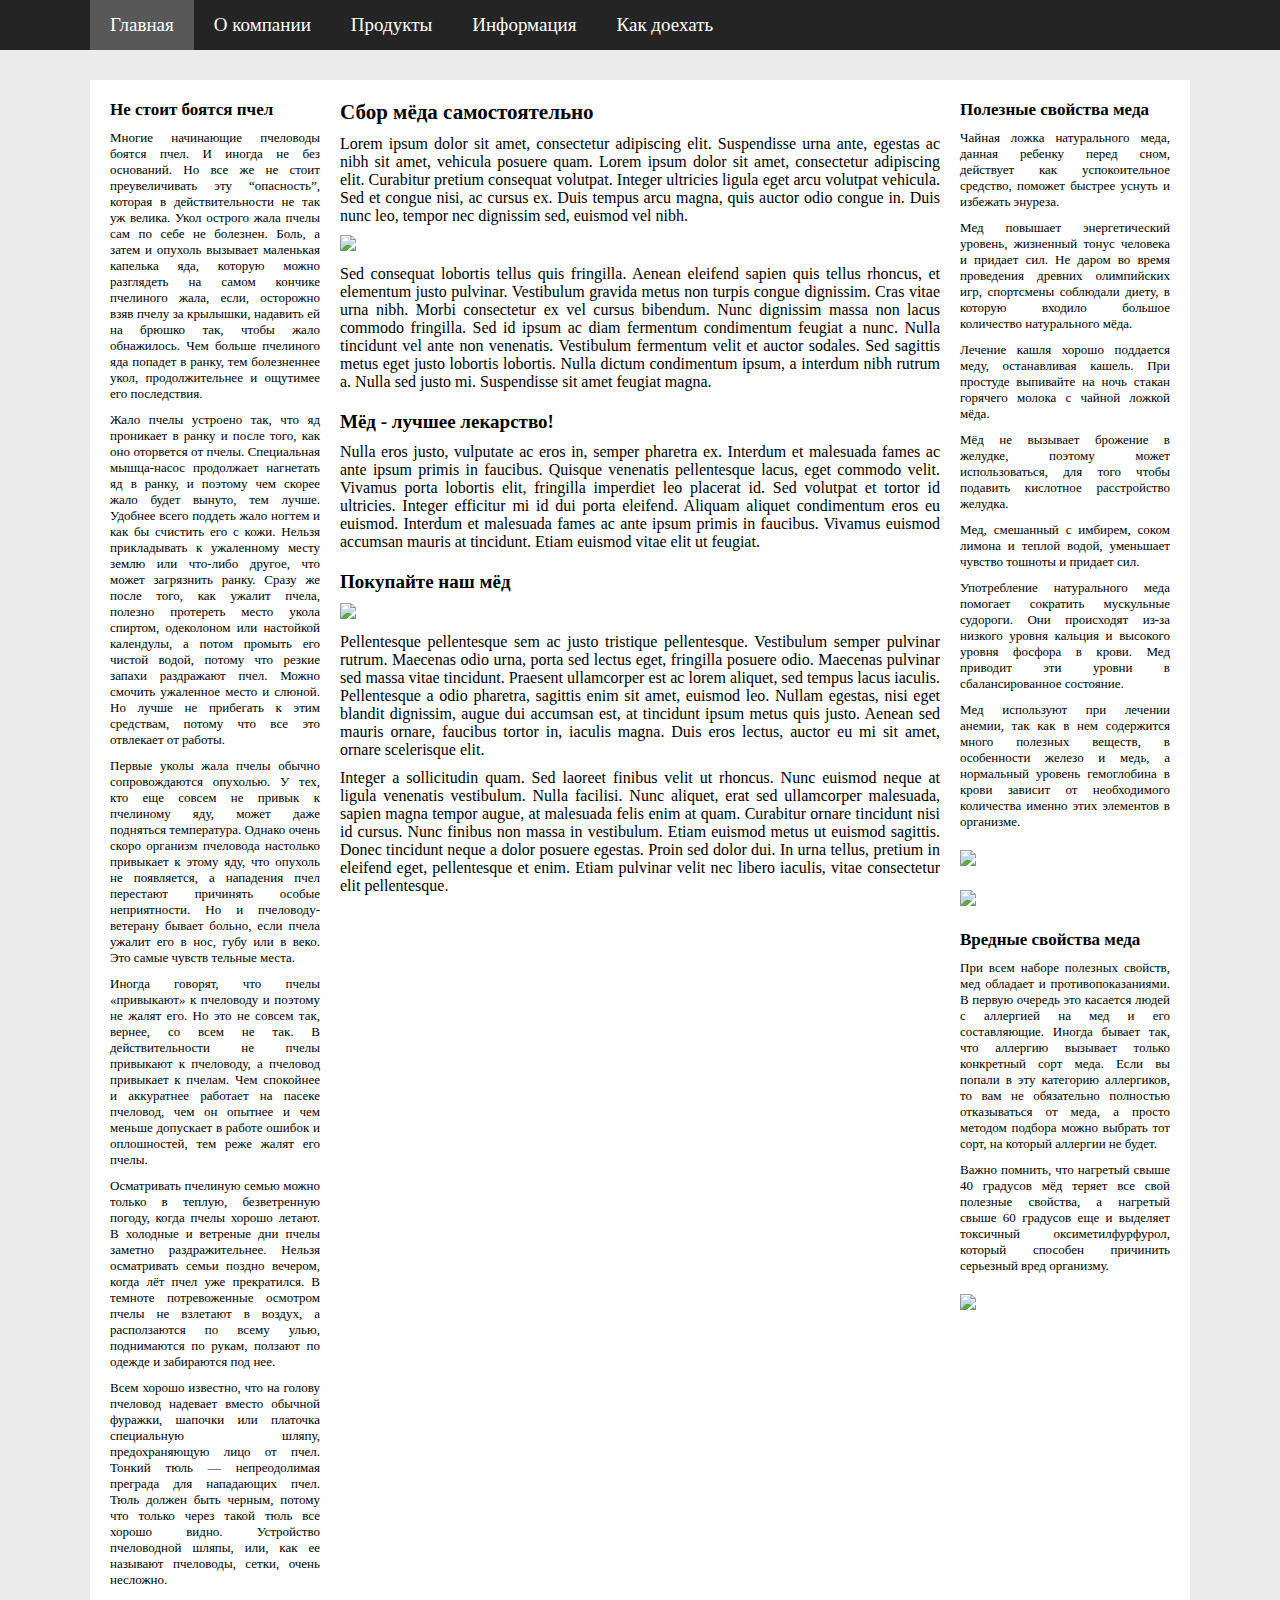
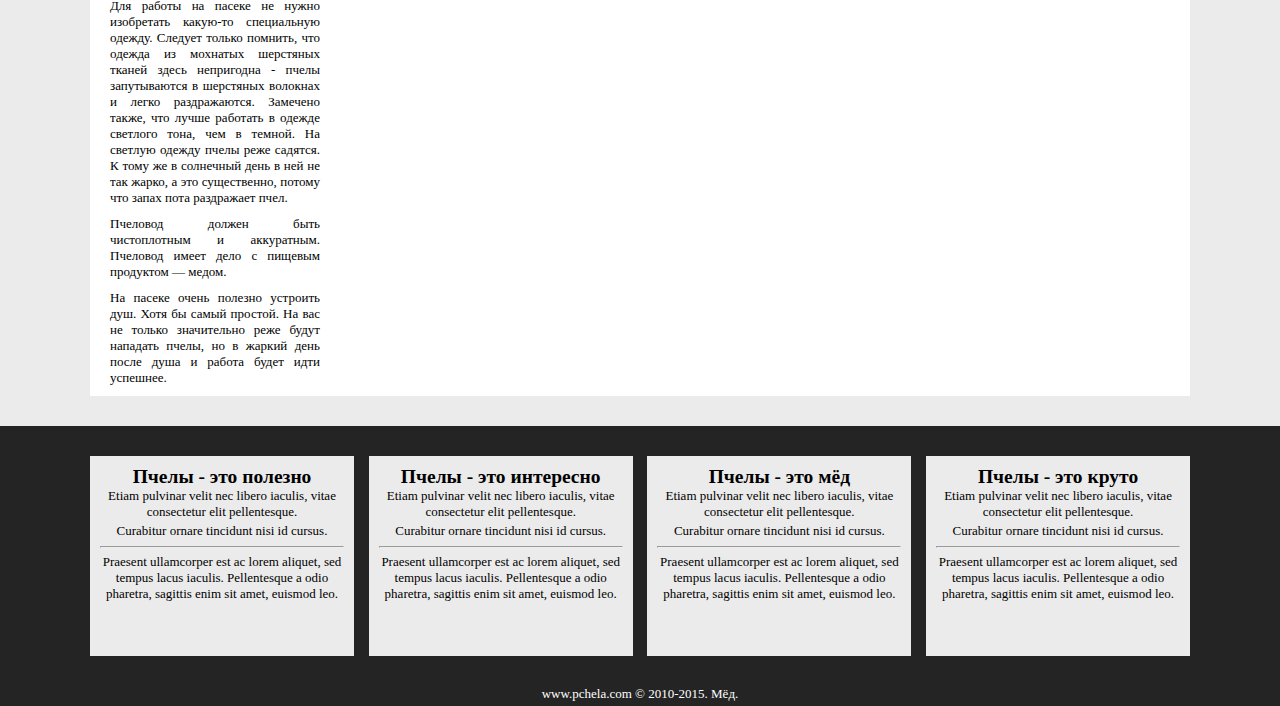
==== DmitrijTrepachev/test3/index.html @ 57aad773 "test3" ====
<!DOCTYPE html>
<html lang="zxx">
<head>
    <meta charset="UTF-8">
    <meta http-equiv="X-UA-Compatible"
          content="ie=edge">
    <title>Тестовая задача №3 (мёд)</title>
    <link rel="stylesheet" type="text/css" href="css/style.css">
</head>

<body>

<div class="header-line">
</div>

<div class="wrapper">
    <nav class="header wrapper">
        <ul class="header-list">
            <li><a class="active" href="#">Главная</a></li>
            <li><a href="#">О компании</a></li>
            <li><a href="#">Продукты</a></li>
            <li><a href="#">Информация</a></li>
            <li><a href="#">Как доехать</a></li>
        </ul>
    </nav>

    <div class="content flex">
        <div class="content-left">
            <div class="content-left__text">
                <h2>Не стоит боятся пчел</h2>
                <p>
                    Многие начинающие пчеловоды боятся пчел. И иногда не без оснований. Но все же не стоит
                    преувеличивать эту “опасность”, которая в действительности не так уж велика. Укол острого жала пчелы
                    сам по себе не болезнен. Боль, а затем и опухоль вызывает маленькая капелька яда, которую можно
                    разглядеть на самом кончике пчелиного жала, если, осторожно взяв пчелу за крылышки, надавить ей на
                    брюшко так, чтобы жало обнажилось. Чем больше пчелиного яда попадет в ранку, тем болезненнее укол,
                    продолжительнее и ощутимее его последствия.
                </p>
                <p>
                    Жало пчелы устроено так, что яд проникает в ранку и после того, как оно оторвется от пчелы.
                    Специальная мышца-насос продолжает нагнетать яд в ранку, и поэтому чем скорее жало будет вынуто, тем
                    лучше. Удобнее всего поддеть жало ногтем и как бы счистить его с кожи. Нельзя прикладывать к
                    ужаленному месту землю или что-либо другое, что может загрязнить ранку. Сразу же после того, как
                    ужалит пчела, полезно протереть место укола спиртом, одеколоном или настойкой календулы, а потом
                    промыть его чистой водой, потому что резкие запахи раздражают пчел. Можно смочить ужаленное место и
                    слюной. Но лучше не прибегать к этим средствам, потому что все это отвлекает от работы.
                </p>
                <p>
                    Первые уколы жала пчелы обычно сопровождаются опухолью. У тех, кто еще совсем не привык к пчелиному
                    яду, может даже подняться температура. Однако очень скоро организм пчеловода настолько привыкает к
                    этому яду, что опухоль не появляется, а нападения пчел перестают причинять особые неприятности. Но и
                    пчеловоду-ветерану бывает больно, если пчела ужалит его в нос, губу или в веко. Это самые чувств
                    тельные места.
                </p>
                <p>
                    Иногда говорят, что пчелы «привыкают» к пчеловоду и поэтому не жалят его. Но это не совсем так,
                    вернее, со всем не так. В действительности не пчелы привыкают к пчеловоду, а пчеловод привыкает к
                    пчелам. Чем спокойнее и аккуратнее работает на пасеке пчеловод, чем он опытнее и чем меньше
                    допускает в работе ошибок и оплошностей, тем реже жалят его пчелы.
                </p>
                <p>
                    Осматривать пчелиную семью можно только в теплую, безветренную погоду, когда пчелы хорошо летают. В
                    холодные и ветреные дни пчелы заметно раздражительнее. Нельзя осматривать семьи поздно вечером,
                    когда лёт пчел уже прекратился. В темноте потревоженные осмотром пчелы не взлетают в воздух, а
                    расползаются по всему улью, поднимаются по рукам, ползают по одежде и забираются под нее.
                </p>
                <p>
                    Всем хорошо известно, что на голову пчеловод надевает вместо обычной фуражки, шапочки или платочка
                    специальную шляпу, предохраняющую лицо от пчел. Тонкий тюль — непреодолимая преграда для нападающих
                    пчел. Тюль должен быть черным, потому что только через такой тюль все хорошо видно. Устройство
                    пчеловодной шляпы, или, как ее называют пчеловоды, сетки, очень несложно.
                </p>
                <p>
                    Для работы на пасеке не нужно изобретать какую-то специальную одежду. Следует только помнить, что
                    одежда из мохнатых шерстяных тканей здесь непригодна - пчелы запутываются в шерстяных волокнах и
                    легко раздражаются. Замечено также, что лучше работать в одежде светлого тона, чем в темной. На
                    светлую одежду пчелы реже садятся. К тому же в солнечный день в ней не так жарко, а это существенно,
                    потому что запах пота раздражает пчел.
                </p>
                <p>
                    Пчеловод должен быть чистоплотным и аккуратным. Пчеловод имеет дело с пищевым продуктом — медом.
                </p>
                <p>
                    На пасеке очень полезно устроить душ. Хотя бы самый простой. На вас не только значительно реже будут
                    нападать пчелы, но в жаркий день после душа и работа будет идти успешнее.
                </p>
            </div>
        </div>
        <div class="content-center">
            <div class="content-center__text">
                <h1>Сбор мёда самостоятельно</h1>
                <p>
                    Lorem ipsum dolor sit amet, consectetur adipiscing elit. Suspendisse urna ante, egestas ac nibh sit
                    amet, vehicula posuere quam. Lorem ipsum dolor sit amet, consectetur adipiscing elit. Curabitur
                    pretium consequat volutpat. Integer ultricies ligula eget arcu volutpat vehicula. Sed et congue
                    nisi, ac cursus ex. Duis tempus arcu magna, quis auctor odio congue in. Duis nunc leo, tempor nec
                    dignissim sed, euismod vel nibh.
                </p>
                <p>
                    <img src="img/pchela1.jpg">
                </p>
                <p>
                    Sed consequat lobortis tellus quis fringilla. Aenean eleifend sapien quis tellus rhoncus, et
                    elementum justo pulvinar. Vestibulum gravida metus non turpis congue dignissim. Cras vitae urna
                    nibh. Morbi consectetur ex vel cursus bibendum. Nunc dignissim massa non lacus commodo fringilla.
                    Sed id ipsum ac diam fermentum condimentum feugiat a nunc. Nulla tincidunt vel ante non venenatis.
                    Vestibulum fermentum velit et auctor sodales. Sed sagittis metus eget justo lobortis lobortis. Nulla
                    dictum condimentum ipsum, a interdum nibh rutrum a. Nulla sed justo mi. Suspendisse sit amet feugiat
                    magna.
                </p>

                <h2>Мёд - лучшее лекарство!</h2>

                <p>
                    Nulla eros justo, vulputate ac eros in, semper pharetra ex. Interdum et malesuada fames ac ante
                    ipsum primis in faucibus. Quisque venenatis pellentesque lacus, eget commodo velit. Vivamus porta
                    lobortis elit, fringilla imperdiet leo placerat id. Sed volutpat et tortor id ultricies. Integer
                    efficitur mi id dui porta eleifend. Aliquam aliquet condimentum eros eu euismod. Interdum et
                    malesuada fames ac ante ipsum primis in faucibus. Vivamus euismod accumsan mauris at tincidunt.
                    Etiam euismod vitae elit ut feugiat.
                </p>
                <h2>Покупайте наш мёд</h2>
                <p>
                    <img src="img/pchela2.jpg">
                </p>
                <p>
                    Pellentesque pellentesque sem ac justo tristique pellentesque. Vestibulum semper pulvinar rutrum.
                    Maecenas odio urna, porta sed lectus eget, fringilla posuere odio. Maecenas pulvinar sed massa vitae
                    tincidunt. Praesent ullamcorper est ac lorem aliquet, sed tempus lacus iaculis. Pellentesque a odio
                    pharetra, sagittis enim sit amet, euismod leo. Nullam egestas, nisi eget blandit dignissim, augue
                    dui accumsan est, at tincidunt ipsum metus quis justo. Aenean sed mauris ornare, faucibus tortor in,
                    iaculis magna. Duis eros lectus, auctor eu mi sit amet, ornare scelerisque elit.
                </p>
                <p>
                    Integer a sollicitudin quam. Sed laoreet finibus velit ut rhoncus. Nunc euismod neque at ligula
                    venenatis vestibulum. Nulla facilisi. Nunc aliquet, erat sed ullamcorper malesuada, sapien magna
                    tempor augue, at malesuada felis enim at quam. Curabitur ornare tincidunt nisi id cursus. Nunc
                    finibus non massa in vestibulum. Etiam euismod metus ut euismod sagittis. Donec tincidunt neque a
                    dolor posuere egestas. Proin sed dolor dui. In urna tellus, pretium in eleifend eget, pellentesque
                    et enim. Etiam pulvinar velit nec libero iaculis, vitae consectetur elit pellentesque.
                </p>
            </div>
        </div>
        <div class="content-right">
            <div class="content-right__text">
                <h2>Полезные свойства меда</h2>
                <ul class="content-right__ul">
                    <li>
                        Чайная ложка натурального меда, данная ребенку перед сном, действует как успокоительное
                        средство, поможет быстрее уснуть и избежать энуреза.
                    </li>
                    <li>
                        Мед повышает энергетический уровень, жизненный тонус человека и придает сил. Не даром во время
                        проведения древних олимпийских игр, спортсмены соблюдали диету, в которую входило большое
                        количество натурального мёда.
                    </li>
                    <li>
                        Лечение кашля хорошо поддается меду, останавливая кашель. При простуде выпивайте на ночь стакан
                        горячего молока с чайной ложкой мёда.
                    </li>
                    <li>
                        Мёд не вызывает брожение в желудке, поэтому может использоваться, для того чтобы подавить
                        кислотное расстройство желудка.
                    </li>
                    <li>
                        Мед, смешанный с имбирем, соком лимона и теплой водой, уменьшает чувство тошноты и придает сил.
                    </li>
                    <li>
                        Употребление натурального меда помогает сократить мускульные судороги. Они происходят из-за
                        низкого уровня кальция и высокого уровня фосфора в крови. Мед приводит эти уровни в
                        сбалансированное состояние.
                    </li>
                    <li>
                        Мед используют при лечении анемии, так как в нем содержится много полезных веществ, в
                        особенности железо и медь, а нормальный уровень гемоглобина в крови зависит от необходимого
                        количества именно этих элементов в организме.
                    </li>
                </ul>
                <div>
                    <img src="img/pchela3.jpg">
                </div>
                <div>
                    <img src="img/pchela4.jpg">
                </div>
                <div>
                    <h2>Вредные свойства меда</h2>
                    <p>
                        При всем наборе полезных свойств, мед обладает и противопоказаниями. В первую очередь это
                        касается
                        людей с аллергией на мед и его составляющие. Иногда бывает так, что аллергию вызывает только
                        конкретный сорт меда. Если вы попали в эту категорию аллергиков, то вам не обязательно полностью
                        отказываться от меда, а просто методом подбора можно выбрать тот сорт, на который аллергии не
                        будет.
                    </p>
                    <p>
                        Важно помнить, что нагретый свыше 40 градусов мёд теряет все свой полезные свойства, а нагретый
                        свыше 60 градусов еще и выделяет токсичный оксиметилфурфурол, который способен причинить
                        серьезный
                        вред организму.
                    </p>
                </div>
                <div>
                    <img src="img/pchela5.jpg">
                </div>


            </div>

        </div>
    </div>
</div>

<div class="footer-line">
    <div class="wrapper flex">
        <div class="footer-content">
            <div class="footer-content__text">
                <div>
                    <h2>Пчелы - это полезно</h2>
                    <p>
                        Etiam pulvinar velit nec libero iaculis, vitae consectetur elit pellentesque.
                    </p>
                    <p>
                        Curabitur ornare tincidunt nisi id cursus.
                    </p>
                    <hr>
                    <p>
                        Praesent ullamcorper est ac lorem aliquet, sed tempus lacus iaculis. Pellentesque a odio
                        pharetra, sagittis enim sit amet, euismod leo.
                    </p>
                </div>
            </div>
        </div>
        <div class="footer-content">
            <div class="footer-content__text">
                <h2>Пчелы - это интересно</h2>
                <p>
                    Etiam pulvinar velit nec libero iaculis, vitae consectetur elit pellentesque.
                </p>
                <p>
                    Curabitur ornare tincidunt nisi id cursus.
                </p>
                <hr>
                <p>
                    Praesent ullamcorper est ac lorem aliquet, sed tempus lacus iaculis. Pellentesque a odio pharetra, sagittis enim sit amet, euismod leo.
                </p>

            </div>
        </div>
        <div class="footer-content">
            <div class="footer-content__text">
                <h2>Пчелы - это мёд</h2>
                <p>
                    Etiam pulvinar velit nec libero iaculis, vitae consectetur elit pellentesque.
                </p>
                <p>
                    Curabitur ornare tincidunt nisi id cursus.
                </p>
                <hr>
                <p>
                    Praesent ullamcorper est ac lorem aliquet, sed tempus lacus iaculis. Pellentesque a odio pharetra, sagittis enim sit amet, euismod leo.
                </p>

            </div>
        </div>
        <div class="footer-content footer-content__last">
            <div class="footer-content__text">
                <h2>Пчелы - это круто</h2>
                <p>
                    Etiam pulvinar velit nec libero iaculis, vitae consectetur elit pellentesque.
                </p>
                <p>
                    Curabitur ornare tincidunt nisi id cursus.
                </p>
                <hr>
                <p>
                    Praesent ullamcorper est ac lorem aliquet, sed tempus lacus iaculis. Pellentesque a odio pharetra, sagittis enim sit amet, euismod leo.
                </p>

            </div>
        </div>
    </div>

    <div class="footer-logo">
        <p>www.pchela.com &copy; 2010-2015. Мёд.</p>
    </div>
</div>
</body>
---- DmitrijTrepachev/test3/css/style.css ----
/*reset + */
html, body, div, h1, h2, p {
    margin: 0;
    padding: 0;
}

ul {
    list-style-type: none;
    padding: 0px;
    margin: 0px;
    font-size: 0px;
}

a {
    text-decoration: none;
}

/*reset - */

body {
    background-color: #ebebeb;
}

.header-line {
    position: absolute;
    height: 50px;
    background-color: #242424;
    top: 0px;
    width: 100%;
    z-index: -1;
}

.footer-line {
    height: 280px;
    background-color: #242424;
    width: 100%;
    z-index: -1;
}

.wrapper {
    margin: auto;
    width: 1100px;
}

.header {
    margin: 0px;
    border: 0px;
}

.header-list li {
    display: inline-block;
    line-height: 50px;
    font-size: 19px;
}

a {
    display: block;
    padding: 0px 20px;
}

.header-list a:link, .header-list a:visited {
    color: white;
}

.header-list a:hover, .header-list a.active {
    color: white;
    background-color: #585858;
}

.flex {
    display: flex;
}

.content {

    margin: 30px 0px;
    padding-top: 20px;
    background-color: white;
}

.content-left {
    width: 250px;
}

.content-center {
    width: 600px;
}

.content-right {
    width: 250px;
}

.content-left__text, .content-right__text {
    padding: 0px 20px;
}

.content-left__text h2, .content-right__text h2 {
    font-size: 17px;
    margin-bottom: 10px;
}

.content-center__text h2 {
    font-size: 19px;
    margin-top: 20px;
}

.content-right__text>div{
    margin: 20px 0px 0px 0px;
}

h1 {
    font-size: 21px;
}

.content-left p, .content-right__ul li, .content-right p {
    font-size: 13px;
    text-align: justify;
    margin-bottom: 10px;
}

.content-center p {
    margin: 10px 0px;
    text-align: justify;
}

img {
    width: 100%;
}

.footer-content {
    flex: 1;
    height: 200px;
    background-color: #ebebeb;
    /*margin-right: 20px;*/
    margin-right: 1.3333%;
    margin-top: 30px;
    /*margin-bottom: 50px;*/
}

.footer-content__last {
    margin-right: 0px;
}

.footer-content__text{
    padding: 10px 10px;
    text-align: center;
    font-size: 13px;
}

.footer-content__text p{
    margin-bottom: 3px;
}

.footer-logo{
    margin-top:30px;
    color:white;
    text-align: center;
    font-size: 13px;
}
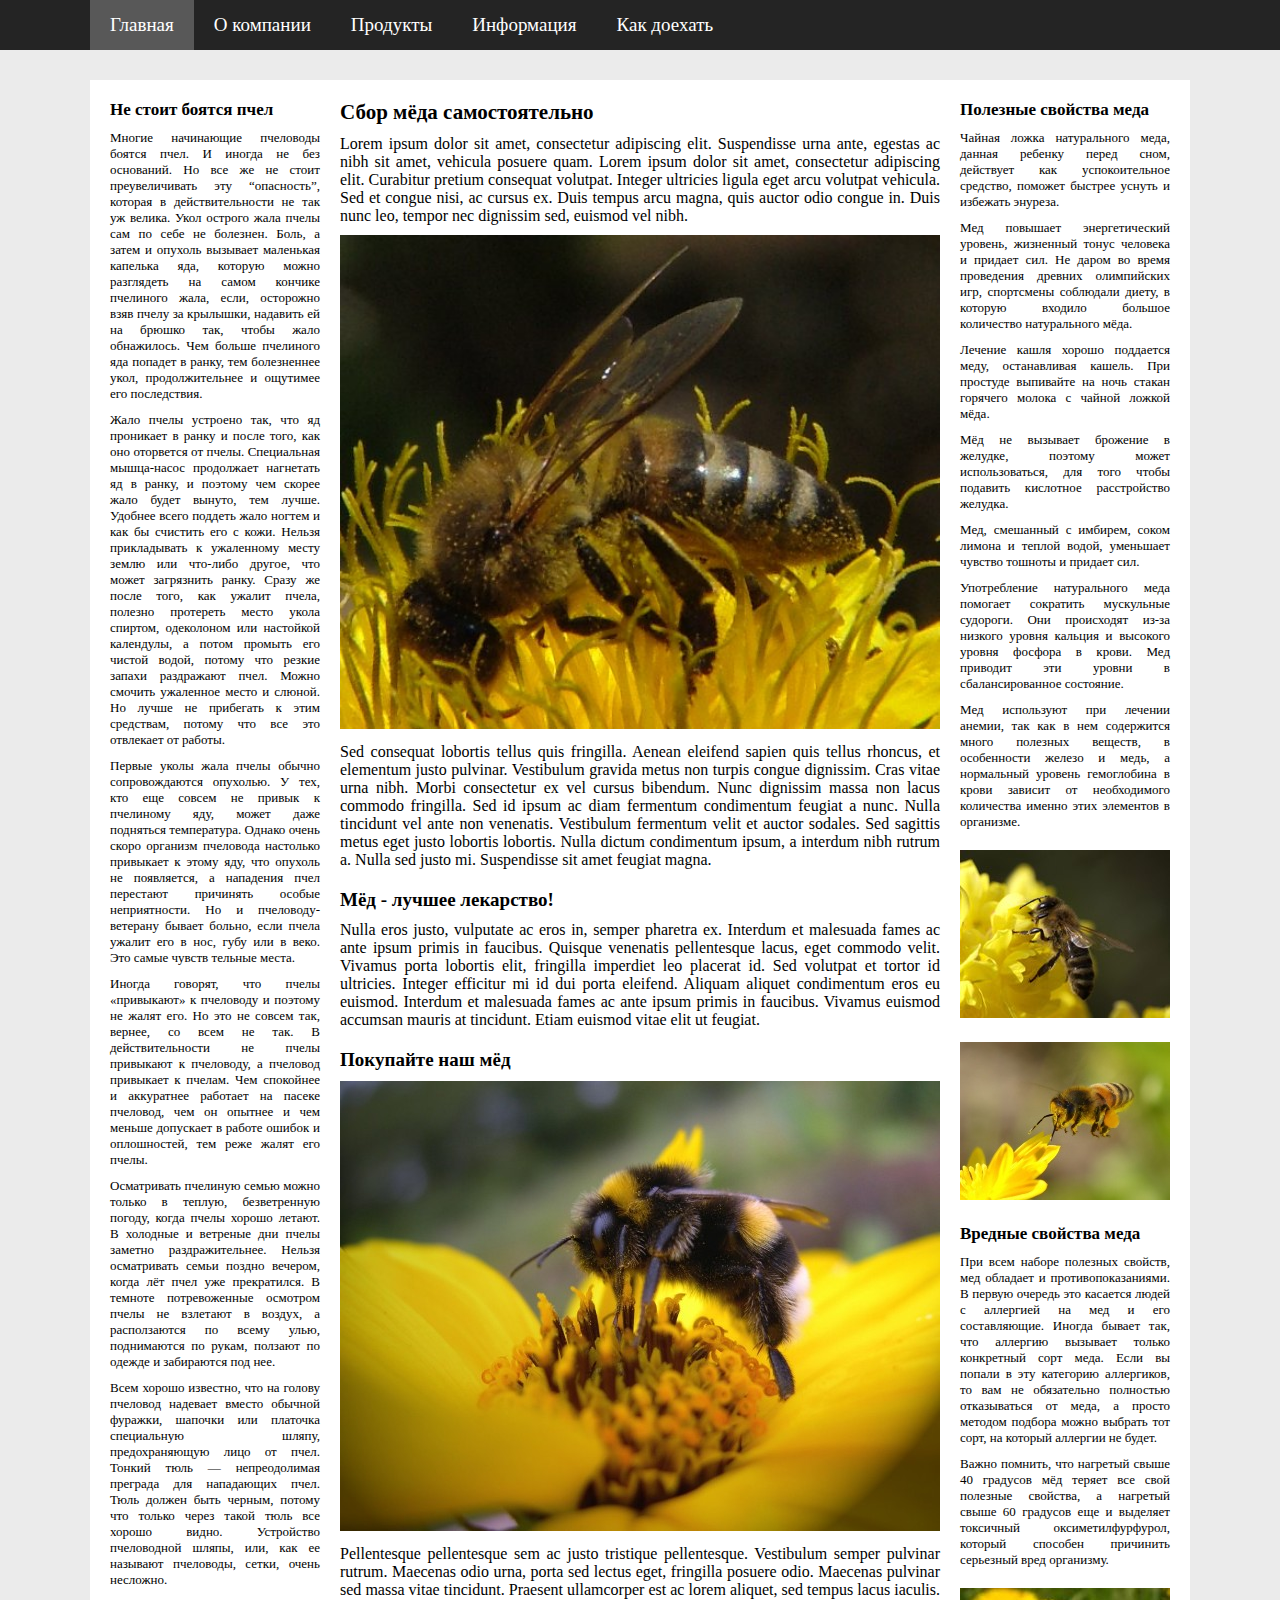
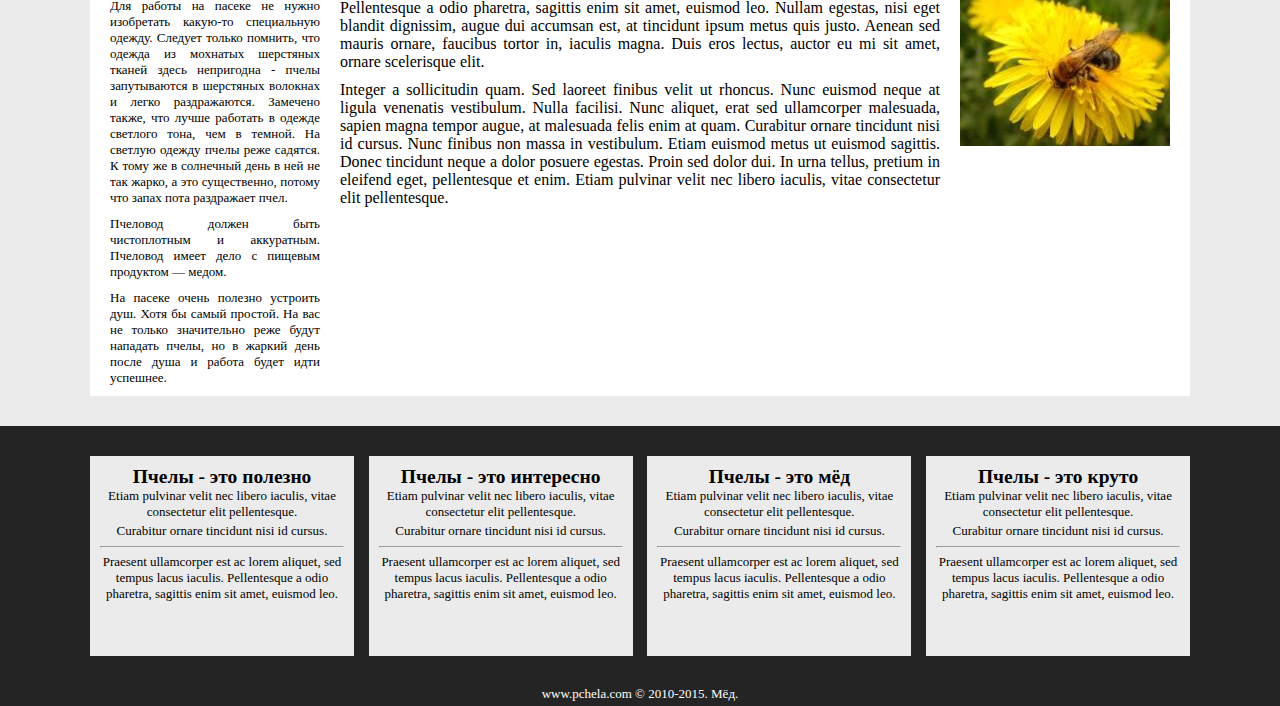
==== commit 543ff55c: "test3 try 3" ====
--- a/DmitrijTrepachev/test3/index.html
+++ b/DmitrijTrepachev/test3/index.html
@@ -241,7 +241,8 @@
                 </p>
                 <hr>
                 <p>
-                    Praesent ullamcorper est ac lorem aliquet, sed tempus lacus iaculis. Pellentesque a odio pharetra, sagittis enim sit amet, euismod leo.
+                    Praesent ullamcorper est ac lorem aliquet, sed tempus lacus iaculis. Pellentesque a odio pharetra,
+                    sagittis enim sit amet, euismod leo.
                 </p>
 
             </div>
@@ -257,7 +258,8 @@
                 </p>
                 <hr>
                 <p>
-                    Praesent ullamcorper est ac lorem aliquet, sed tempus lacus iaculis. Pellentesque a odio pharetra, sagittis enim sit amet, euismod leo.
+                    Praesent ullamcorper est ac lorem aliquet, sed tempus lacus iaculis. Pellentesque a odio pharetra,
+                    sagittis enim sit amet, euismod leo.
                 </p>
 
             </div>
@@ -273,7 +275,8 @@
                 </p>
                 <hr>
                 <p>
-                    Praesent ullamcorper est ac lorem aliquet, sed tempus lacus iaculis. Pellentesque a odio pharetra, sagittis enim sit amet, euismod leo.
+                    Praesent ullamcorper est ac lorem aliquet, sed tempus lacus iaculis. Pellentesque a odio pharetra,
+                    sagittis enim sit amet, euismod leo.
                 </p>
 
             </div>
@@ -284,4 +287,5 @@
         <p>www.pchela.com &copy; 2010-2015. Мёд.</p>
     </div>
 </div>
-</body>+</body>
+</html>